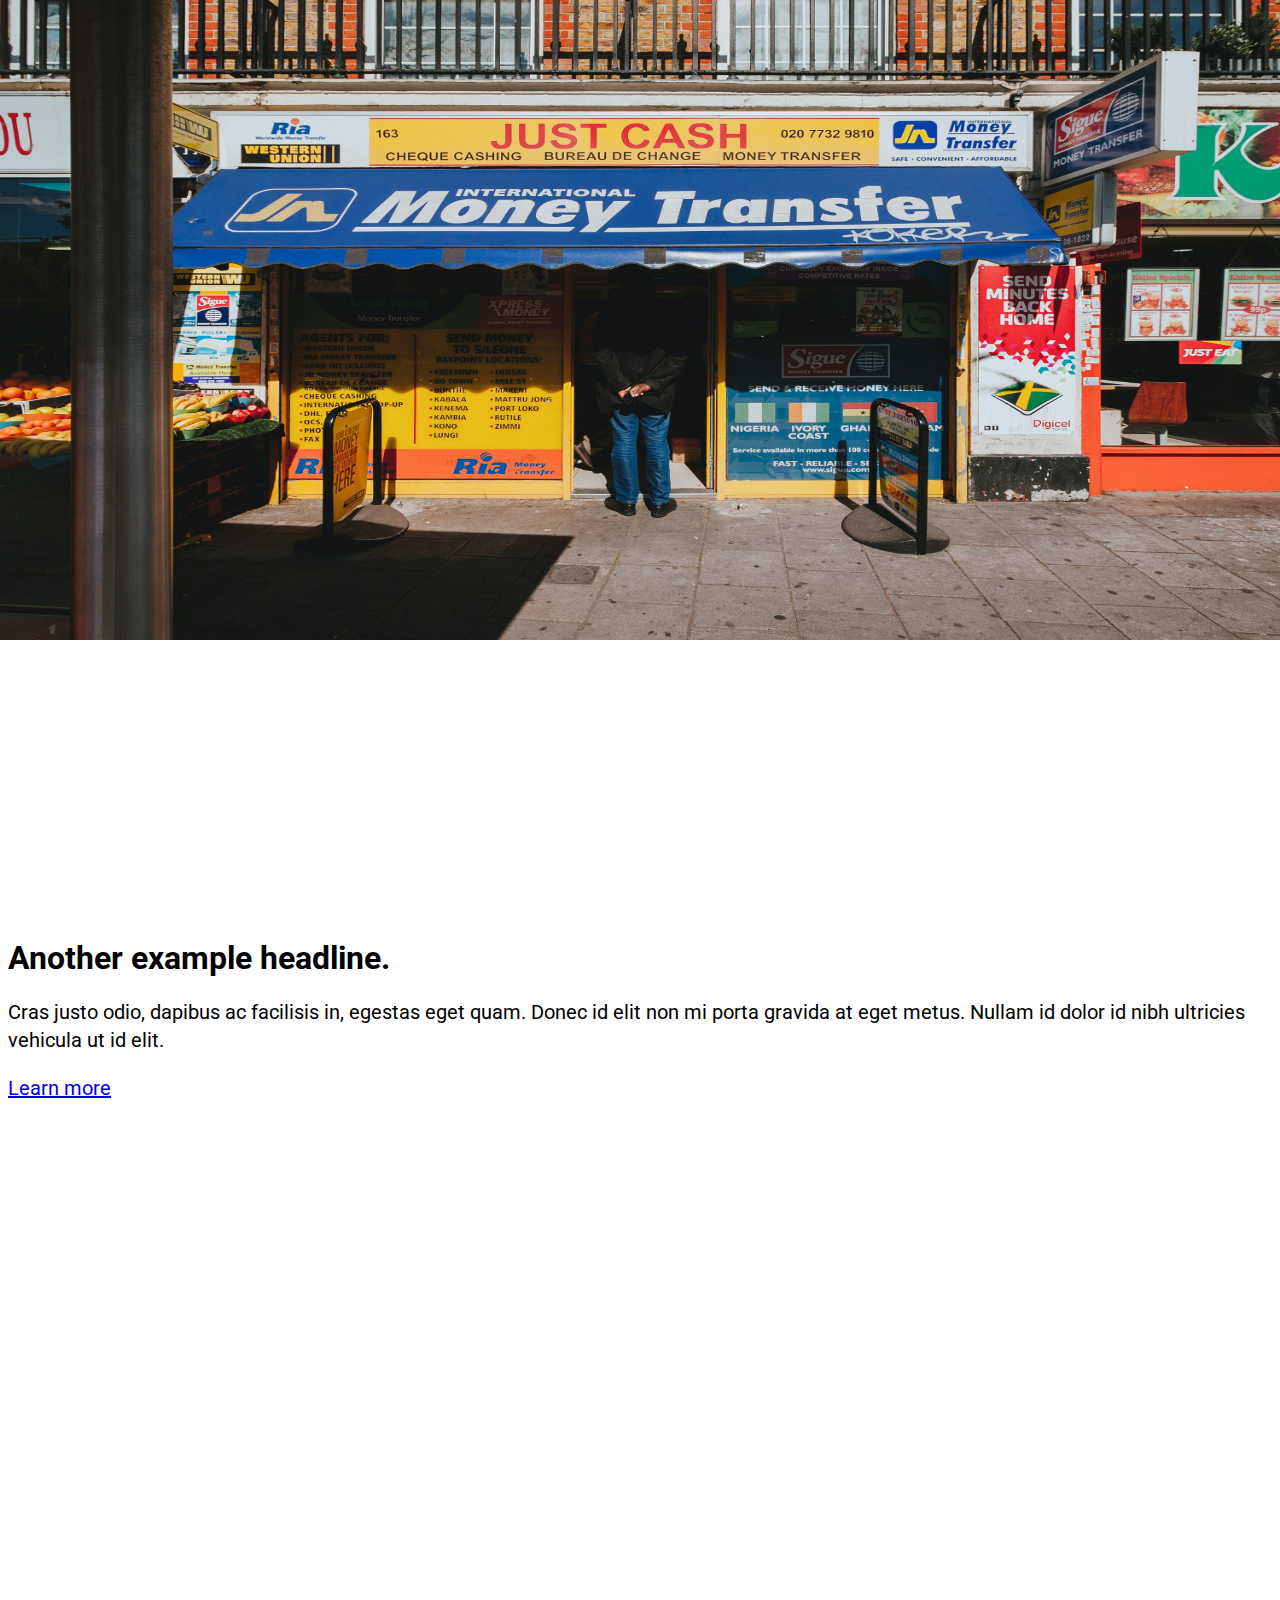
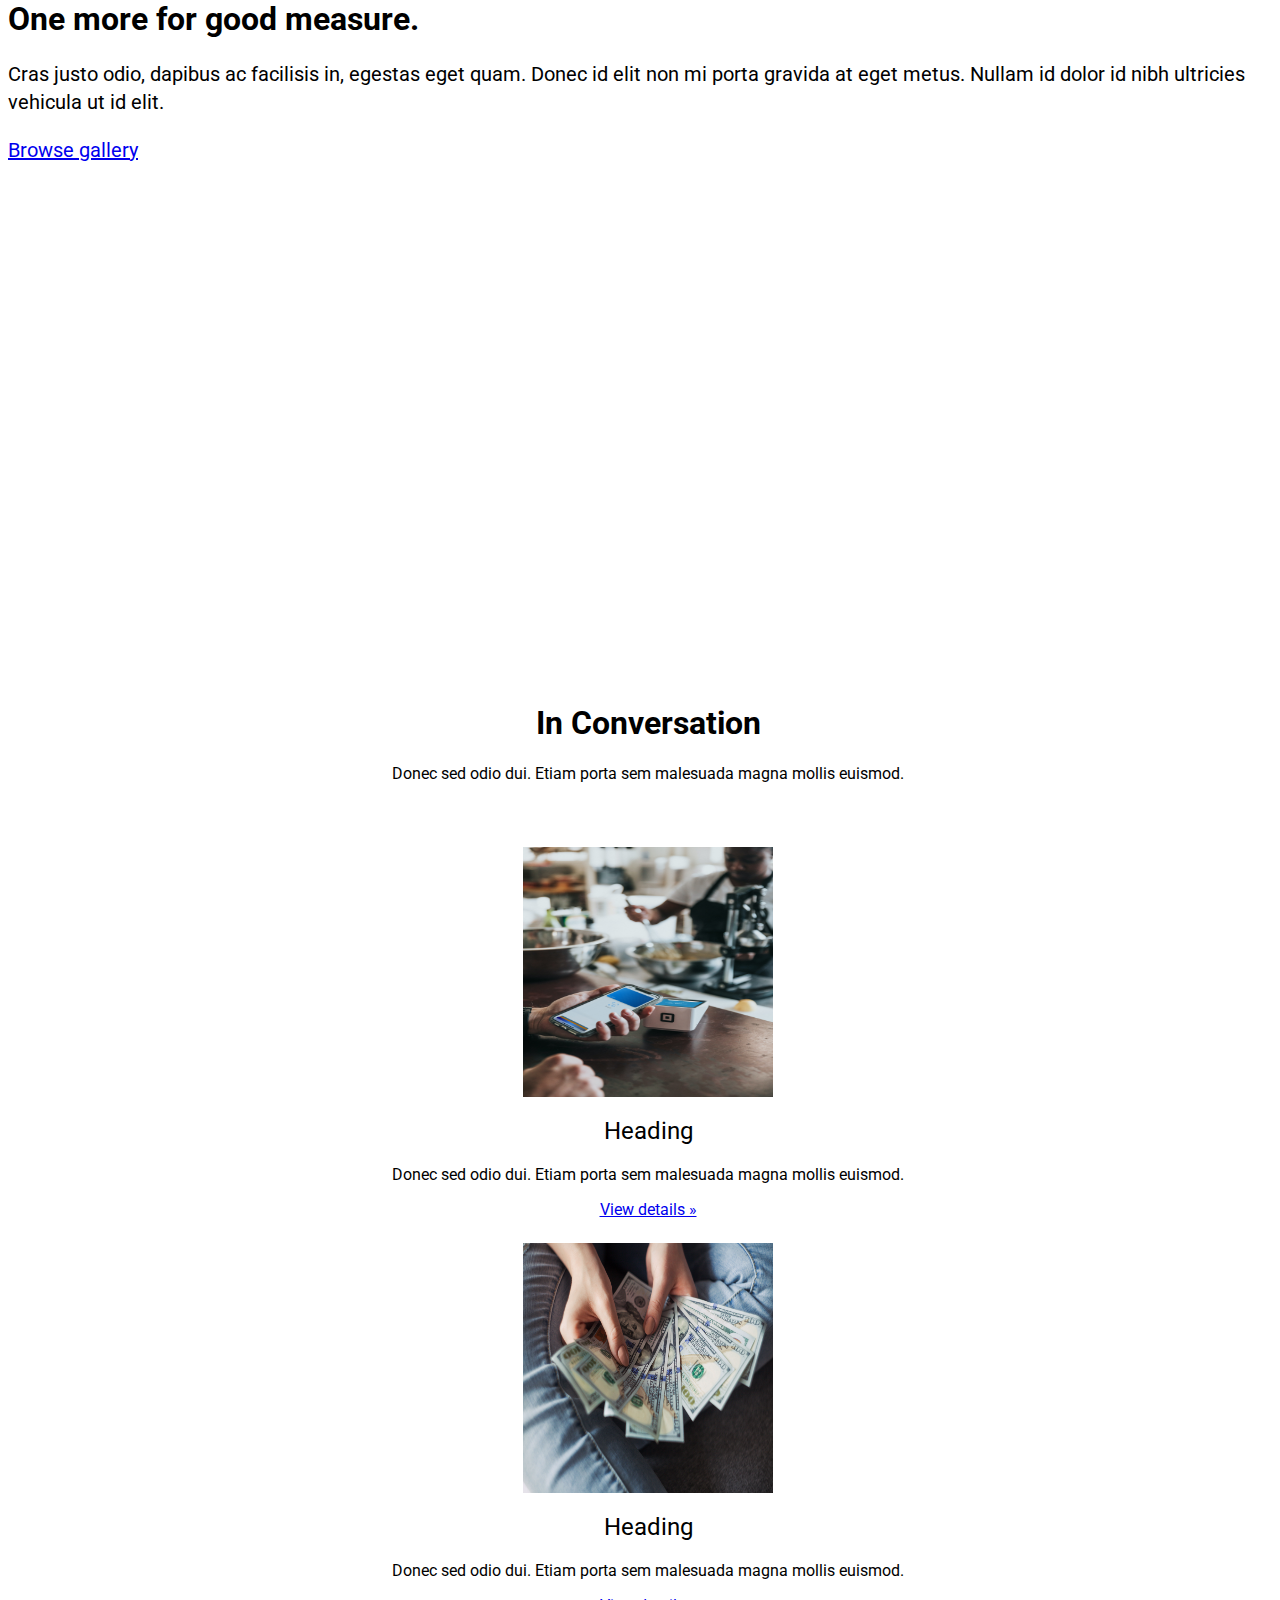
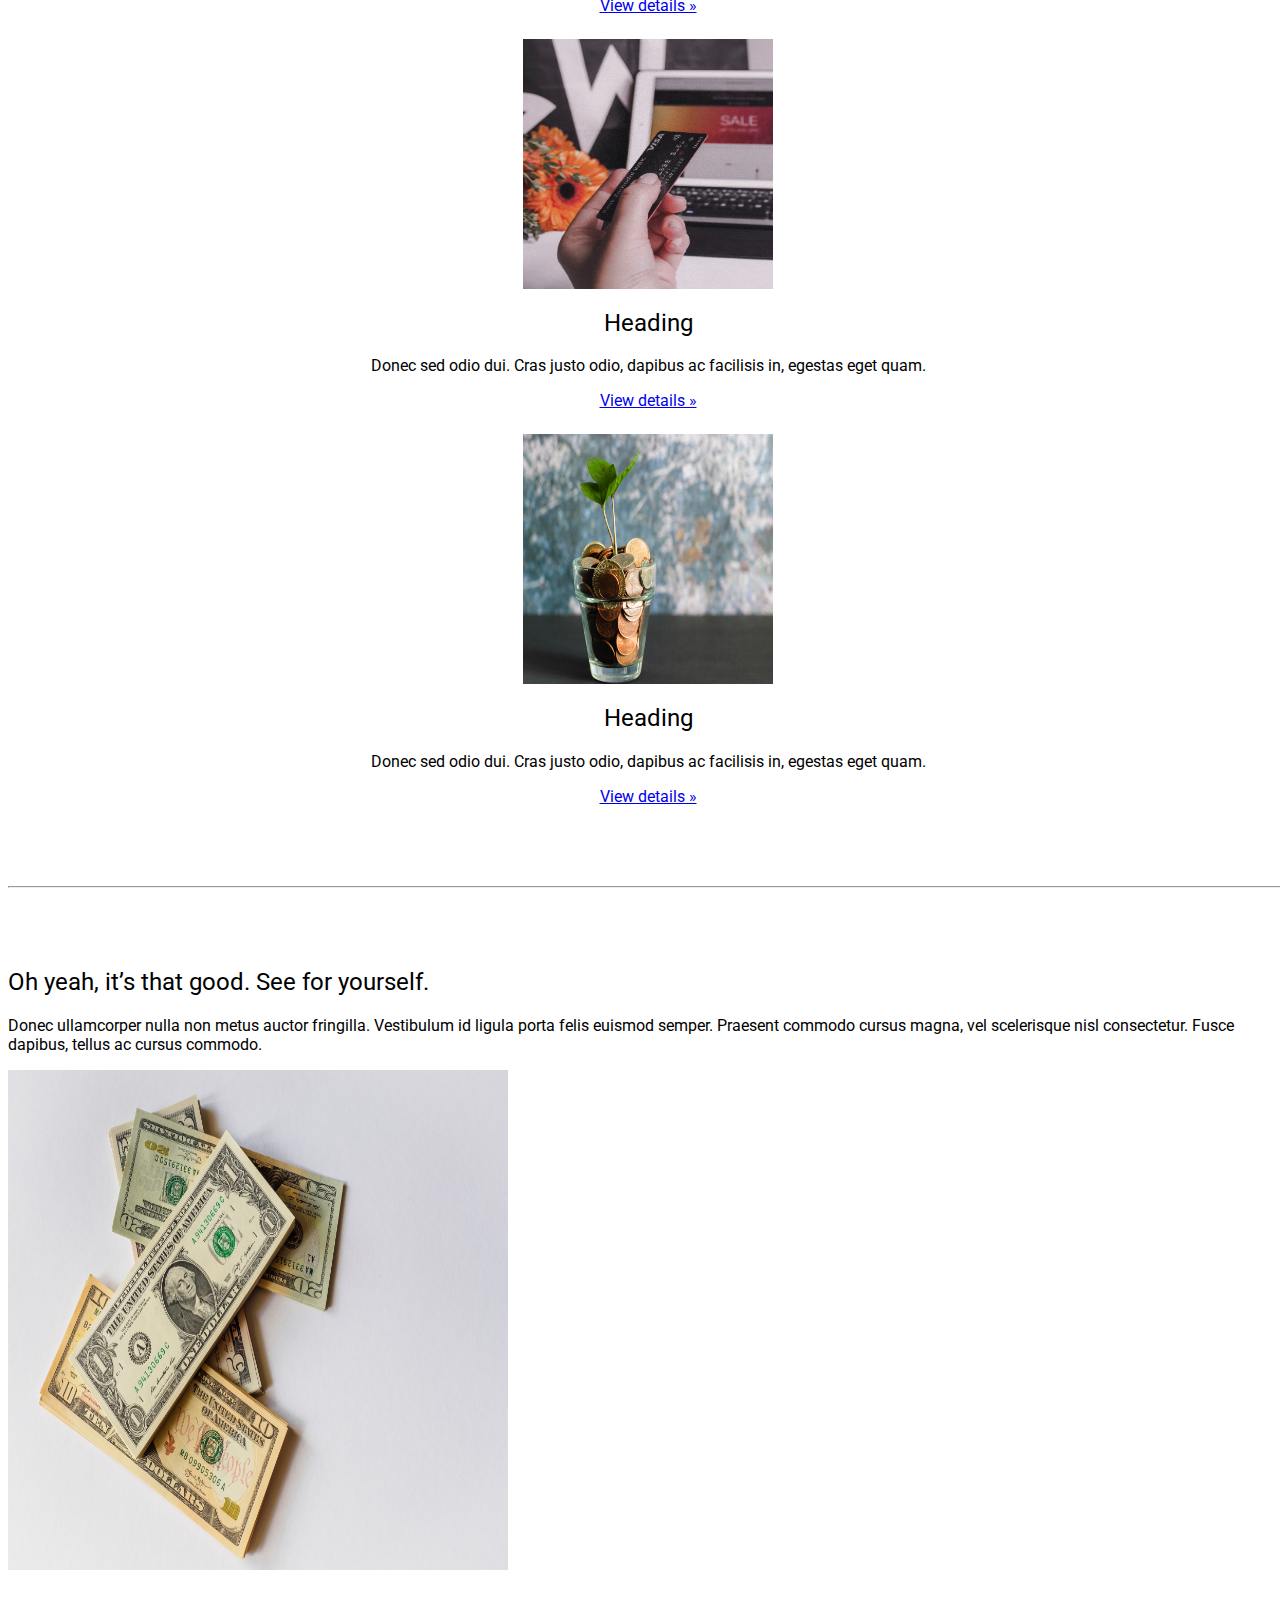
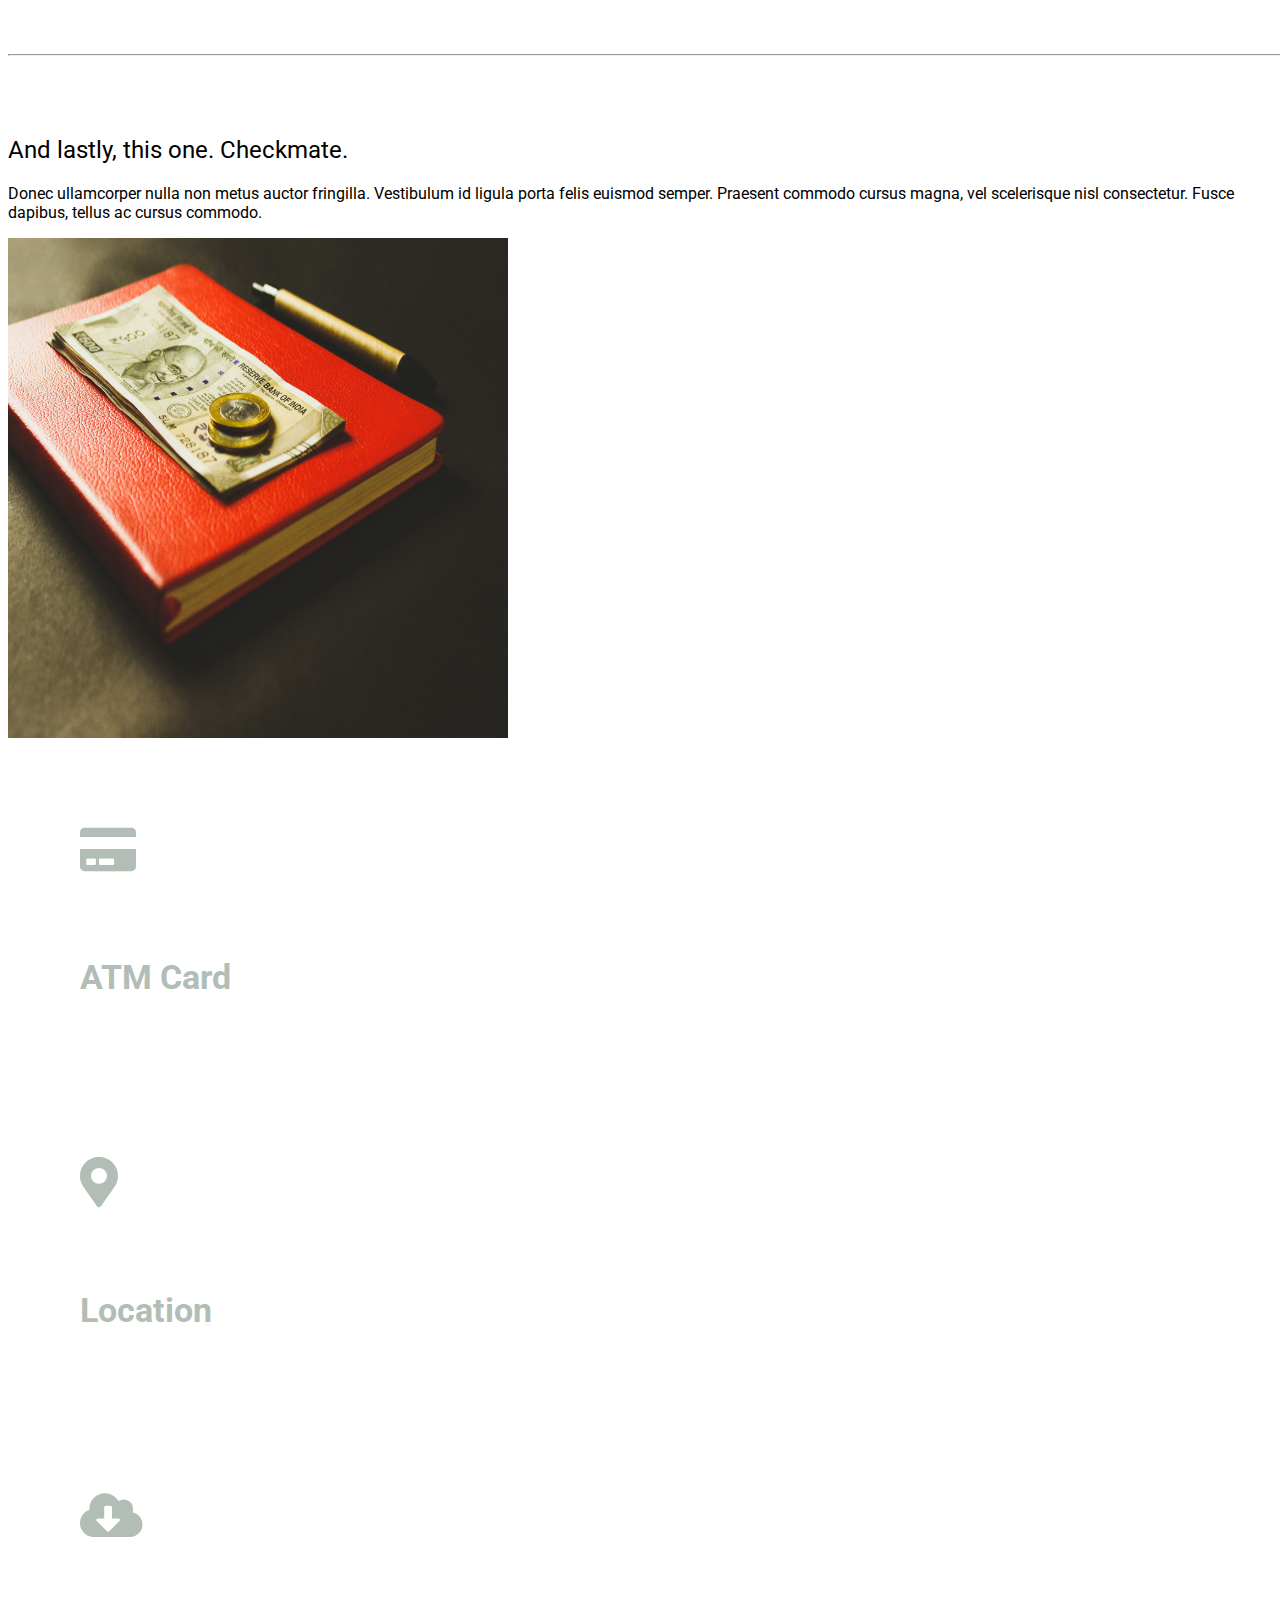
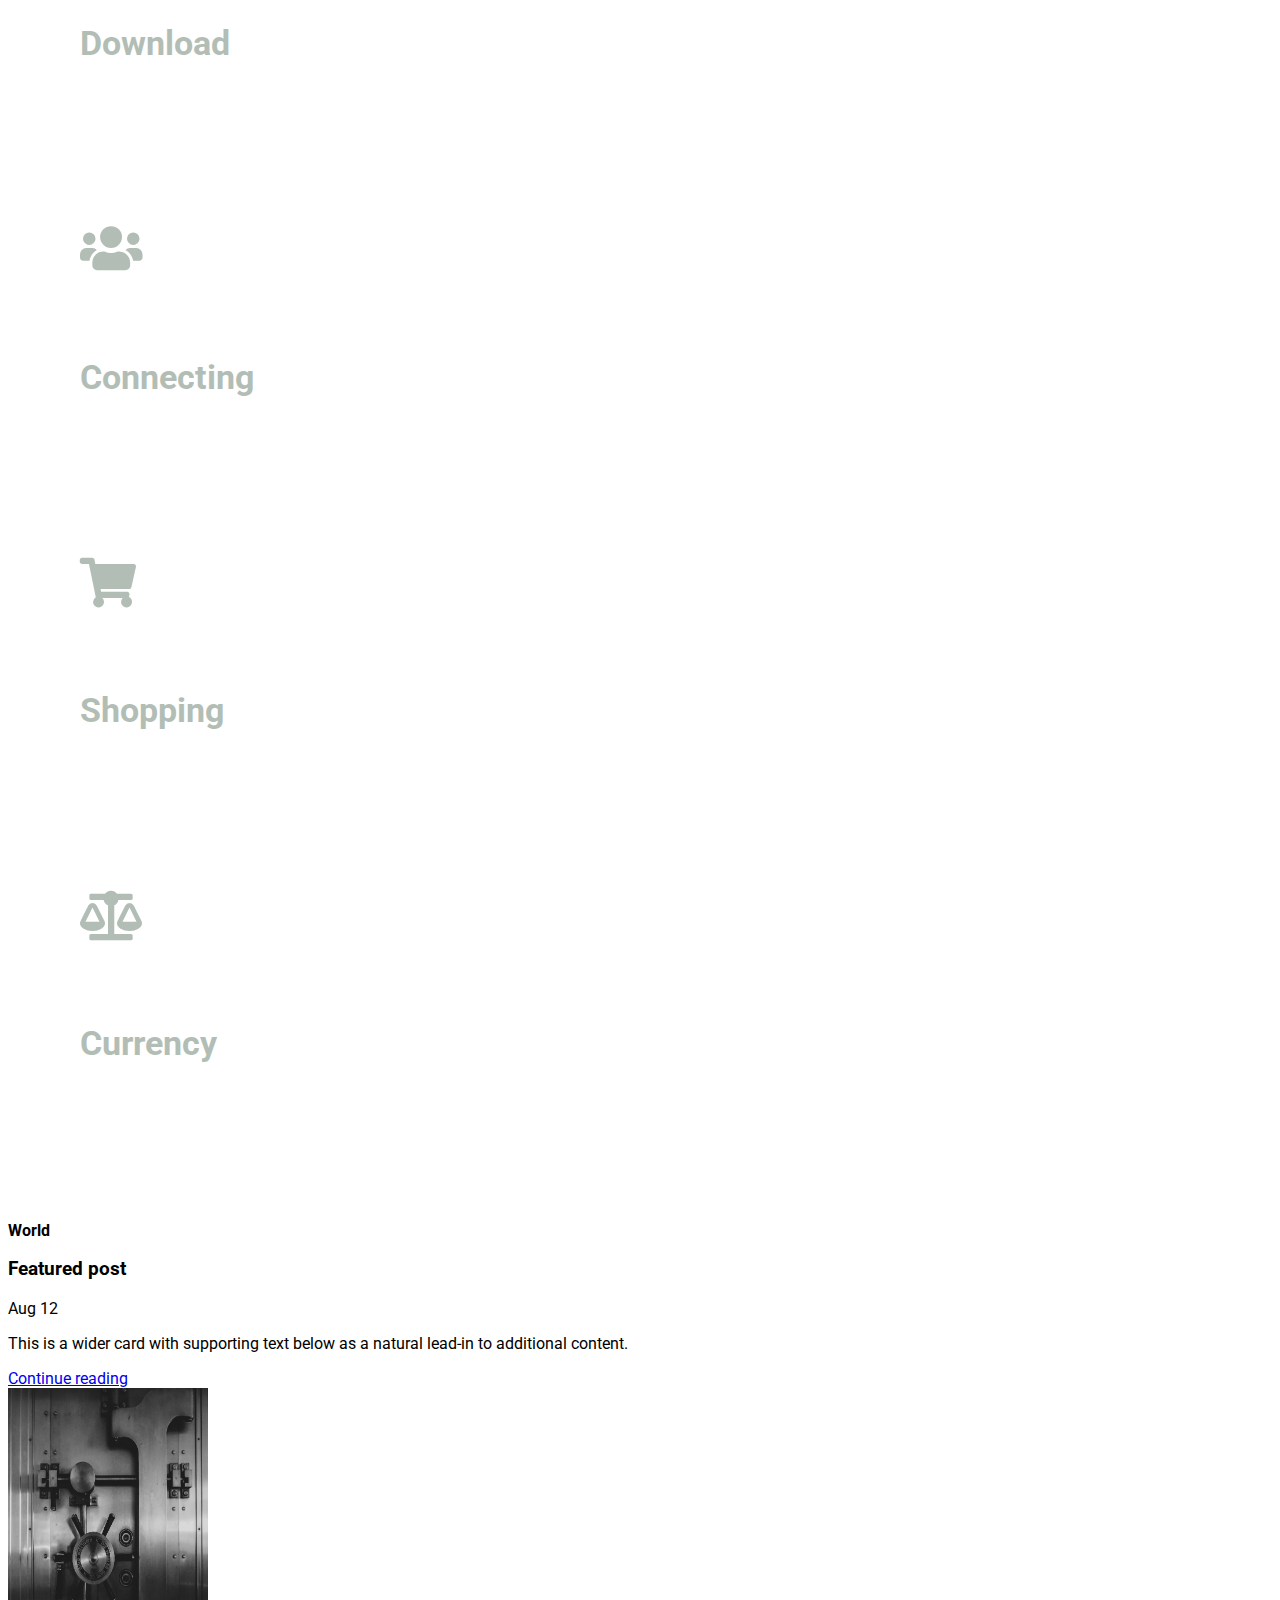
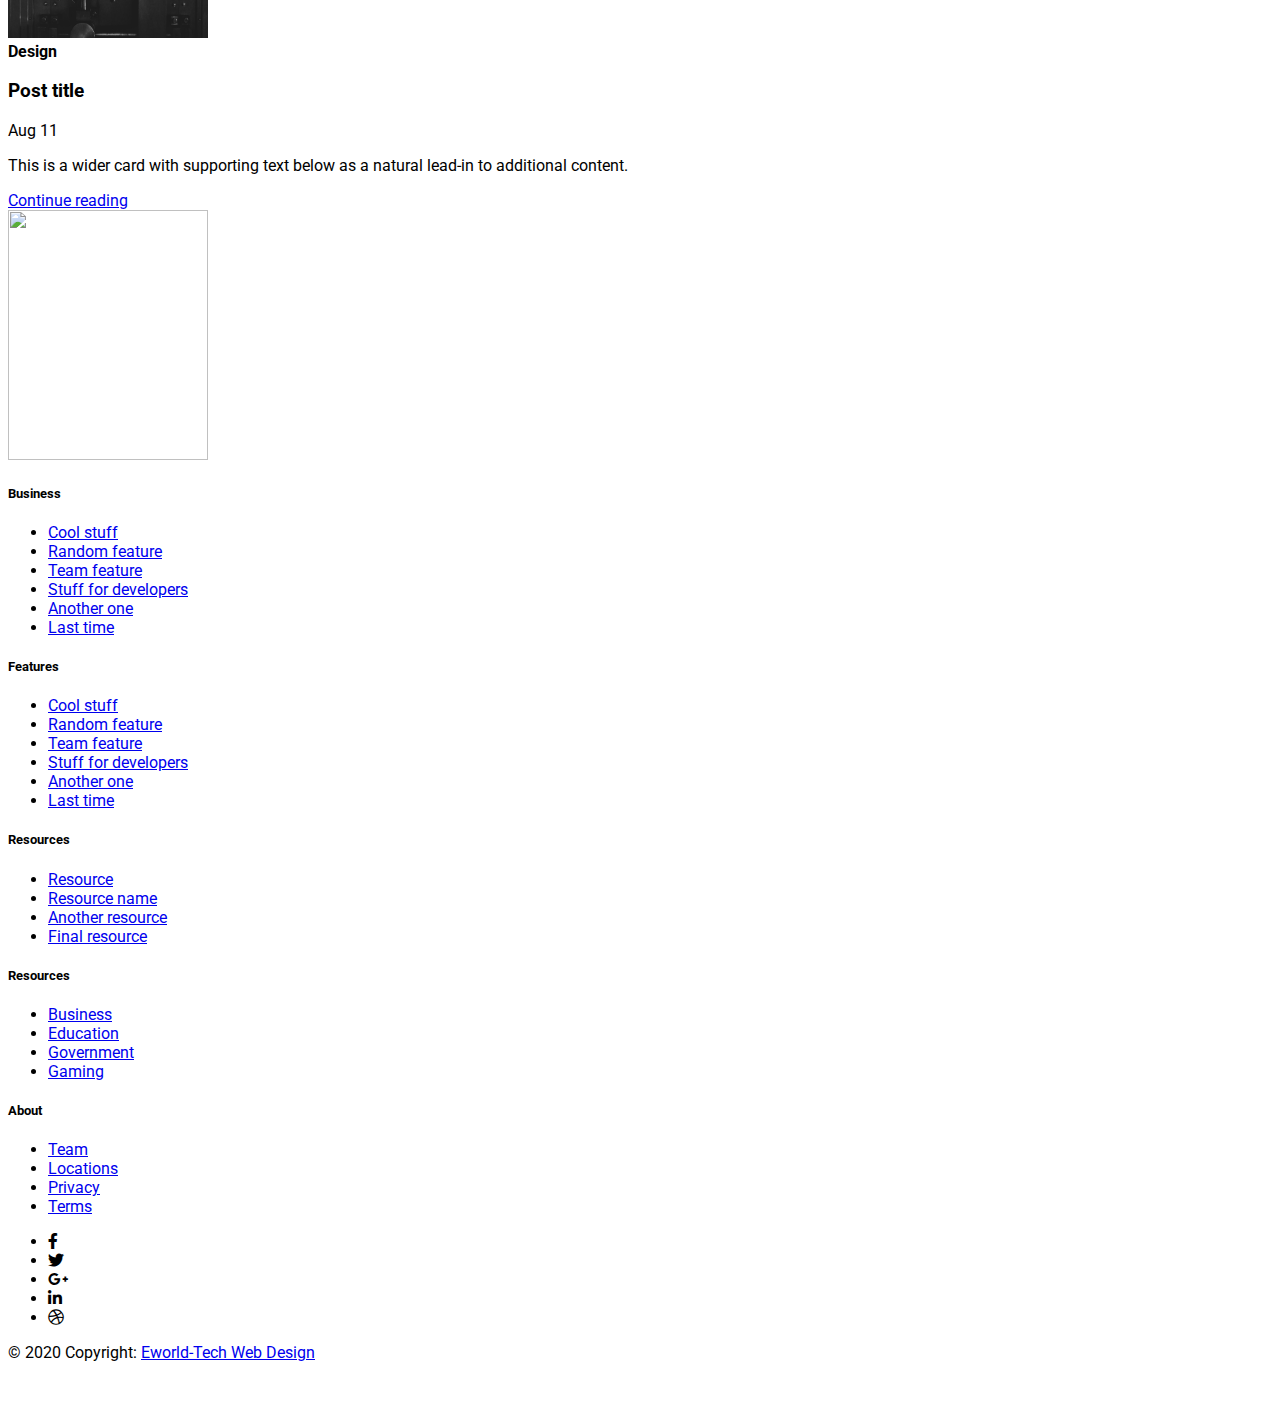
==== index.html @ b5c8f7e3 "Initial commit" ====
<!DOCTYPE html>
<html lang="en">
<head>
    <meta charset="UTF-8">
    <meta name="viewport" content="width=device-width, initial-scale=1.0">
    <title>Bank Webiste</title>
    <link rel="stylesheet" href="https://stackpath.bootstrapcdn.com/bootstrap/4.5.0/css/bootstrap.min.css" integrity="sha384-9aIt2nRpC12Uk9gS9baDl411NQApFmC26EwAOH8WgZl5MYYxFfc+NcPb1dKGj7Sk" crossorigin="anonymous">
    <link href="https://use.fontawesome.com/releases/v5.0.8/css/all.css" rel="stylesheet">
    <link rel="stylesheet" href="bankstyle.css">
</head>
<body class="home-body">
    <div class="container ew-nav">
        <header class="container-fluid p-0" id="outer">
            <nav class="navbar navbar-expand-sm navbar-dark bg-primary fixed-top bg-faded">
                <a class="navbar-brand" href="#">LOGO</a>
                <button class="navbar-toggler" type="button" data-toggle="collapse" data-target="#navbarsExample03" aria-controls="navbarsExample03" aria-expanded="false" aria-label="Toggle navigation">
                    <span class="navbar-toggler-icon"></span>
                </button>
        
                <div class="collapse navbar-collapse" id="navbarsExample03">
                    <ul class="navbar-nav mr-auto">
                        <li class="nav-item active">
                            <a class="nav-link" href="#">Home<span class="sr-only">(current)</span></a>
                        </li>
                        <li class="nav-item active">
                            <a class="nav-link" href="#">Media</a>
                        </li>
                        <li class="nav-item active">
                            <a class="nav-link" href="#">Help Center</a>
                        </li>
                        <li class="nav-item dropdown active">
                            <a class="nav-link dropdown-toggle" href="#" id="dropdown03" data-toggle="dropdown" aria-haspopup="true" aria-expanded="false">Locate Branch</a>
                            <div class="dropdown-menu" aria-labelledby="dropdown03">
                                <a class="dropdown-item" href="#"><i class="fas fa-university"></i>Locate a Branch</a>
                                <a class="dropdown-item" href="#"><i class="fas fa-credit-card"></i>Locate an ATM</a>
                            </div>
                        </li>
                    </ul>
                    <ul class="nav navbar-nav ml-auto">
                        <li class="nav-item active">
                            <a class="nav-link link-right" href="#">Security</a>
                        </li>
                        <li class="nav-item active">
                            <a class="nav-link" href="./login.html"><span><i class="fas fa-sign-in-alt"></i></span>Login</a>
                        </li>
                        <li class="nav-item active">
                            <a class="nav-link" href="#"><span><i class="fas fa-user"></span></i>Sign Up</a>
                        </li>
                    </ul>
    
                    <!--<form class="form-inline my-2 my-md-0">
                        <input class="form-control" type="text" placeholder="Search">
                    </form>-->
                </div>
            </nav>
        </header>
    </div>

    <div class="container">
        <div id="myCarousel" class="carousel slide" data-ride="carousel">
            <ol class="carousel-indicators">
                <li data-target="#myCarousel" data-slide-to="0" class="active"></li>
                <li data-target="#myCarousel" data-slide-to="1"></li>
                <li data-target="#myCarousel" data-slide-to="2"></li>
            </ol>
            <div class="carousel-inner">
                <div class="carousel-item active">
                    <img src="./images/11.jpg" alt="">
                    <div class="container">
                        <div class="carousel-caption">
                            <h1>Example headline.</h1>
                            <p>Cras justo odio, dapibus ac facilisis in, egestas eget quam. Donec id elit non mi porta gravida at eget metus. Nullam id dolor id nibh ultricies vehicula ut id elit.</p>
                            <p><a class="btn btn-lg btn-primary" href="#" role="button">Sign up today</a></p>
                        </div>
                    </div>
                </div>
                <div class="carousel-item">
                    <img src="./images/12.jpg" alt="">
                    <div class="container">
                        <div class="carousel-caption">
                            <h1>Another example headline.</h1>
                            <p>Cras justo odio, dapibus ac facilisis in, egestas eget quam. Donec id elit non mi porta gravida at eget metus. Nullam id dolor id nibh ultricies vehicula ut id elit.</p>
                            <p><a class="btn btn-lg btn-primary" href="#" role="button">Learn more</a></p>
                        </div>
                    </div>
                </div>
                <div class="carousel-item">
                    <img src="./images/15.jpg" alt="">
                    <div class="container">
                        <div class="carousel-caption">
                            <h1>One more for good measure.</h1>
                            <p>Cras justo odio, dapibus ac facilisis in, egestas eget quam. Donec id elit non mi porta gravida at eget metus. Nullam id dolor id nibh ultricies vehicula ut id elit.</p>
                            <p><a class="btn btn-lg btn-primary" href="#" role="button">Browse gallery</a></p>
                        </div>
                    </div>
                </div>
            </div>
            <a class="carousel-control-prev" href="#myCarousel" role="button" data-slide="prev">
                <span class="carousel-control-prev-icon" aria-hidden="true"></span>
                <span class="sr-only">Previous</span>
            </a>
            <a class="carousel-control-next" href="#myCarousel" role="button" data-slide="next">
                <span class="carousel-control-next-icon" aria-hidden="true"></span>
                <span class="sr-only">Next</span>
            </a>
        </div>
    </div>

    <section>
        <div class="container marketing">
            <div class="marketing-text">
                <h1>In Conversation</h1>
                <p>Donec sed odio dui. Etiam porta sem malesuada magna mollis euismod.</p>
            </div>

            <!-- Three columns of text below the carousel -->
            <div class="row">
                <div class="col-md-3">
                    <img src="./images/16.jpg" class="bd-placeholder-img" width="250" height="250"/>
                    <h2>Heading</h2>
                    <p>Donec sed odio dui. Etiam porta sem malesuada magna mollis euismod.</p>
                    <p><a class="btn btn-primary" href="#" role="button">View details &raquo;</a></p>
                </div><!-- /.col-lg-4 -->
                <div class="col-md-3">
                    <img src="./images/12.jpg" class="bd-placeholder-img" width="250" height="250"/>
                    <h2>Heading</h2>
                    <p>Donec sed odio dui. Etiam porta sem malesuada magna mollis euismod.</p>
                    <p><a class="btn btn-primary" href="#" role="button">View details &raquo;</a></p>
                </div><!-- /.col-lg-4 -->
                <div class="col-md-3">
                    <img src="./images/13.jpg" class="bd-placeholder-img" width="250" height="250"/>
                    <h2>Heading</h2>
                    <p>Donec sed odio dui. Cras justo odio, dapibus ac facilisis in, egestas eget quam.</p>
                    <p><a class="btn btn-primary" href="#" role="button">View details &raquo;</a></p>
                </div><!-- /.col-lg-4 -->
                <div class="col-md-3">
                    <img src="./images/14.jpg" class="bd-placeholder-img" width="250" height="250"/>
                    <h2>Heading</h2>
                    <p>Donec sed odio dui. Cras justo odio, dapibus ac facilisis in, egestas eget quam.</p>
                    <p><a class="btn btn-primary" href="#" role="button">View details &raquo;</a></p>
                </div>
            </div><!-- /.row -->
            <hr class="featurette-divider">

            <div class="row featurette">
                <div class="col-md-7 order-md-2">
                    <h2 class="fea-text">Oh yeah, it’s that good. <span class="text-primary">See for yourself.</span></h2>
                    <p>Donec ullamcorper nulla non metus auctor fringilla. Vestibulum id ligula porta felis euismod semper. Praesent commodo cursus magna, vel scelerisque nisl consectetur. Fusce dapibus, tellus ac cursus commodo.</p>
                </div>
                <div class="col-md-5 order-md-1">
                    <img class="bd-placeholder-img-lg featurette-image img-fluid" width="500" height="500" src="/images/17.jpg"/>
                </div>
            </div>
    
            <hr class="featurette-divider">
    
            <div class="row featurette">
                <div class="col-md-7">
                    <h2 class="fea-text">And lastly, this one. <span class="text-primary">Checkmate.</span></h2>
                    <p>Donec ullamcorper nulla non metus auctor fringilla. Vestibulum id ligula porta felis euismod semper. Praesent commodo cursus magna, vel scelerisque nisl consectetur. Fusce dapibus, tellus ac cursus commodo.</p>
                </div>
                <div class="col-md-5">
                    <img class="bd-placeholder-img-lg featurette-image img-fluid" width="500" height="500" src="/images/18.jpg"/>
                </div>
            </div>
        </div>
    </section>
    <section>
        <div class="container main-icon">
            <div class="row">
                 <div class="col-md-2 icon">
                     <span><i class="fas fa-credit-card"></i></span>
                     <h6>ATM Card</h6>               
                 </div>
                 <div class="col-md-2 icon">
                     <span><i class="fas fa-map-marker-alt"></i></span>
                     <h6>Location</h6>               
                 </div>
                 <div class="col-md-2 icon">
                     <span><i class="fas fa-cloud-download-alt"></i></span>
                     <h6>Download</h6>               
                 </div>
                 <div class="col-md-2 icon">
                     <span><i class="fas fa-users"></i></span>
                     <h6>Connecting</h6>               
                 </div>
                 <div class="col-md-2 icon">
                     <span><i class="fas fa-shopping-cart"></i></span>
                     <h6>Shopping</h6>               
                 </div>
                 <div class="col-md-2 icon">
                     <span><i class="fas fa-balance-scale"></i></span>
                     <h6>Currency</h6>               
                 </div>
            </div>
        </div>
        <div class="container">
            <div class="row mb-2 news-container">
                <div class="col-md-6">
                    <div class="row no-gutters border rounded overflow-hidden flex-md-row mb-4 shadow-sm h-md-250 position-relative">
                        <div class="col p-4 d-flex flex-column position-static">
                            <strong class="d-inline-block mb-2 text-primary">World</strong>
                            <h3 class="mb-0">Featured post</h3>
                            <div class="mb-1 text-muted">Aug 12</div>
                            <p class="card-text mb-auto">This is a wider card with supporting text below as a natural lead-in to additional content.</p>
                            <a href="#" class="stretched-link">Continue reading</a>
                        </div>
                        <div class="col-auto d-none d-lg-block">
                            <img class="bd-placeholder-img" width="200" height="250" src="/images/19.jpg"/>
                        </div>
                    </div>
                </div>
                <div class="col-md-6">
                    <div class="row no-gutters border rounded overflow-hidden flex-md-row mb-4 shadow-sm h-md-250 position-relative">
                        <div class="col p-4 d-flex flex-column position-static">
                            <strong class="d-inline-block mb-2 text-primary">Design</strong>
                            <h3 class="mb-0">Post title</h3>
                            <div class="mb-1 text-muted">Aug 11</div>
                            <p class="mb-auto">This is a wider card with supporting text below as a natural lead-in to additional content.</p>
                            <a href="#" class="stretched-link">Continue reading</a>
                        </div>
                        <div class="col-auto d-none d-lg-block">
                            <img class="bd-placeholder-img" width="200" height="250" src="/images/20.jpg"/>
                        </div>
                    </div>
                </div>
            </div>
        </div> 
    </section>
    <div class="container py-5">
        <div class="row">
            <div class="col-12 col-md">
                <h5>Business</h5>
                <ul class="list-unstyled text-small">
                    <li><a class="text-muted" href="#">Cool stuff</a></li>
                    <li><a class="text-muted" href="#">Random feature</a></li>
                    <li><a class="text-muted" href="#">Team feature</a></li>
                    <li><a class="text-muted" href="#">Stuff for developers</a></li>
                    <li><a class="text-muted" href="#">Another one</a></li>
                    <li><a class="text-muted" href="#">Last time</a></li>
                </ul>
            </div>
            <div class="col-6 col-md">
                <h5>Features</h5>
                <ul class="list-unstyled text-small">
                    <li><a class="text-muted" href="#">Cool stuff</a></li>
                    <li><a class="text-muted" href="#">Random feature</a></li>
                    <li><a class="text-muted" href="#">Team feature</a></li>
                    <li><a class="text-muted" href="#">Stuff for developers</a></li>
                    <li><a class="text-muted" href="#">Another one</a></li>
                    <li><a class="text-muted" href="#">Last time</a></li>
                </ul>
            </div>
            <div class="col-6 col-md">
                <h5>Resources</h5>
                <ul class="list-unstyled text-small">
                    <li><a class="text-muted" href="#">Resource</a></li>
                    <li><a class="text-muted" href="#">Resource name</a></li>
                    <li><a class="text-muted" href="#">Another resource</a></li>
                    <li><a class="text-muted" href="#">Final resource</a></li>
                </ul>
            </div>
            <div class="col-6 col-md">
                <h5>Resources</h5>
                <ul class="list-unstyled text-small">
                    <li><a class="text-muted" href="#">Business</a></li>
                    <li><a class="text-muted" href="#">Education</a></li>
                    <li><a class="text-muted" href="#">Government</a></li>
                    <li><a class="text-muted" href="#">Gaming</a></li>
                </ul>
            </div>
            <div class="col-6 col-md">
                <h5>About</h5>
                <ul class="list-unstyled text-small">
                    <li><a class="text-muted" href="#">Team</a></li>
                    <li><a class="text-muted" href="#">Locations</a></li>
                    <li><a class="text-muted" href="#">Privacy</a></li>
                    <li><a class="text-muted" href="#">Terms</a></li>
                </ul>
            </div>
        </div>
    </div>

    <!-- Footer -->
    <footer class="page-footer font-small special-color-dark pt-4">
        <div class="container">
            <ul class="list-unstyled list-inline text-center">
                <li class="list-inline-item">
                    <a class="btn-floating btn-fb mx-1">
                        <i class="fab fa-facebook-f"> </i>
                    </a>
                </li>
                <li class="list-inline-item">
                    <a class="btn-floating btn-tw mx-1">
                        <i class="fab fa-twitter"> </i>
                    </a>
                </li>
                <li class="list-inline-item">
                    <a class="btn-floating btn-gplus mx-1">
                        <i class="fab fa-google-plus-g"> </i>
                    </a>
                </li>
                <li class="list-inline-item">
                    <a class="btn-floating btn-li mx-1">
                        <i class="fab fa-linkedin-in"> </i>
                    </a>
                </li>
                <li class="list-inline-item">
                    <a class="btn-floating btn-dribbble mx-1">
                        <i class="fab fa-dribbble"> </i>
                    </a>
                </li>
            </ul>
        </div>
  
    
        <div class="footer-copyright text-center py-3">© 2020 Copyright:
            <a href="#"> Eworld-Tech Web Design</a>
        </div>
    </footer>
    
    
    <script src="https://code.jquery.com/jquery-3.5.1.slim.min.js" integrity="sha384-DfXdz2htPH0lsSSs5nCTpuj/zy4C+OGpamoFVy38MVBnE+IbbVYUew+OrCXaRkfj" crossorigin="anonymous"></script>
    <script src="https://cdn.jsdelivr.net/npm/popper.js@1.16.0/dist/umd/popper.min.js" integrity="sha384-Q6E9RHvbIyZFJoft+2mJbHaEWldlvI9IOYy5n3zV9zzTtmI3UksdQRVvoxMfooAo" crossorigin="anonymous"></script>
    <script src="https://stackpath.bootstrapcdn.com/bootstrap/4.5.0/js/bootstrap.min.js" integrity="sha384-OgVRvuATP1z7JjHLkuOU7Xw704+h835Lr+6QL9UvYjZE3Ipu6Tp75j7Bh/kR0JKI" crossorigin="anonymous"></script>
</body>
</html>
---- bankstyle.css ----
@import url('https://fonts.googleapis.com/css2?family=Roboto&display=swap');
.home-body {
    width: 100%;
    height: auto;
    padding-bottom: 3rem;
    font-family: 'Roboto', sans-serif;
}
.navbar-nav {
    font-size: 14px;
}
.fas {
    margin-right: 10px;
}
.navbar-toggler {
    background: ;
}
.marketing-text {
    text-align: center;
    justify-content: center;
    margin-bottom: 4rem;
}
.col-md-3 > h2 {
    margin-top: 1rem;
}
.carousel {
    margin-bottom: 4rem;
}
  /* Since positioning the image, we need to help out the caption */
.carousel-caption {
    bottom: 1rem;
    z-index: 10;
}

  /* Declare heights because of positioning of img element */
.carousel-item {
    height: 40rem;
}
.carousel-item > img {
    position: absolute;
    top: 0;
    left: 0;
    min-width: 100%;
    height: 40rem;
}

/* login css */
.form-body {
    padding-top: 40px;
    padding-bottom: 40px;
    background-image: url('./images/4.jpg');
}
  
.form-signin {
    width: 100%;
    max-width: 420px;
    padding: 10px;
    margin: auto;
}
  
.form-label-group {
    position: relative;
    margin-bottom: 1rem;
}
  
.form-label-group > input,
.form-label-group > label {
    height: 3.125rem;
    padding: .75rem;
}
  
.form-label-group > label {
    position: absolute;
    top: 0;
    left: 0;
    display: block;
    width: 100%;
    margin-bottom: 0; /* Override default `<label>` margin */
    line-height: 1.5;
    color: #495057;
    pointer-events: none;
    cursor: text; /* Match the input under the label */
    border: 1px solid transparent;
    border-radius: .25rem;
    transition: all .1s ease-in-out;
}
  
.form-label-group input::-webkit-input-placeholder {
    color: transparent;
}
  
.form-label-group input:-ms-input-placeholder {
    color: transparent;
}
  
.form-label-group input::-ms-input-placeholder {
    color: transparent;
}
  
.form-label-group input::-moz-placeholder {
    color: transparent;
}
  
.form-label-group input::placeholder {
    color: transparent;
}
  
.form-label-group input:not(:placeholder-shown) {
    padding-top: 1.25rem;
    padding-bottom: .25rem;
}
  
.form-label-group input:not(:placeholder-shown) ~ label {
    padding-top: .25rem;
    padding-bottom: .25rem;
    font-size: 12px;
    color: #777;
}
.text-center > h1 {
    margin-top: 2em;
    color: #fff;
}
.checkbox > label {
    color: #fff;
}

/* MARKETING CONTENT
-------------------------------------------------- */

/* Center align the text within the three columns below the carousel */
.marketing .col-md-3 {
    margin-bottom: 1.5rem;
    text-align: center;
}
.marketing h2 {
    font-weight: 400;
}
.marketing .col-md-3 p {
    margin-right: .75rem;
    margin-left: .75rem;
}

/* Featurettes
------------------------- */

.featurette-divider {
    margin: 5rem 0; /* Space out the Bootstrap <hr> more */
}
  
  /* Thin out the marketing headings */
.featurette-heading {
    font-weight: 300;
    line-height: 1;
    letter-spacing: -.05rem;
}
.fea-text {
    margin-top: 5rem;
}
.icon {
    margin-top: 5rem;
    font-size: 50px;
    color: #b2beb5;
    align-content: center !important;
    padding-left: 4.5rem;

}
.icon:hover {
    color: #007bff;
}
.news-container {
    margin-top: 5rem;
}




@media (min-width: 40em) {
    /* Bump up size of carousel content */
    .carousel-caption p {
      margin-bottom: 1.25rem;
      font-size: 1.25rem;
      line-height: 1.4;
    }
    .featurette-heading {
        font-size: 50px;
    }
    
}
@media (min-width: 62em) {
    .featurette-heading {
      margin-top: 7rem;
    }
}
@media only screen and (max-width: 600px) {
    .main-icon{
        display: none;
    }
    .featurette-divider {
        margin: 2rem 0

    }
    .fea-text {
        margin-top: 1rem
    }
    .marketing .col-md-3 {
        text-align: center!important;
        margin-right: 1rem;
        align-content: center;
        
    }
    .news-container {
        margin-top: 1rem;
    }
}
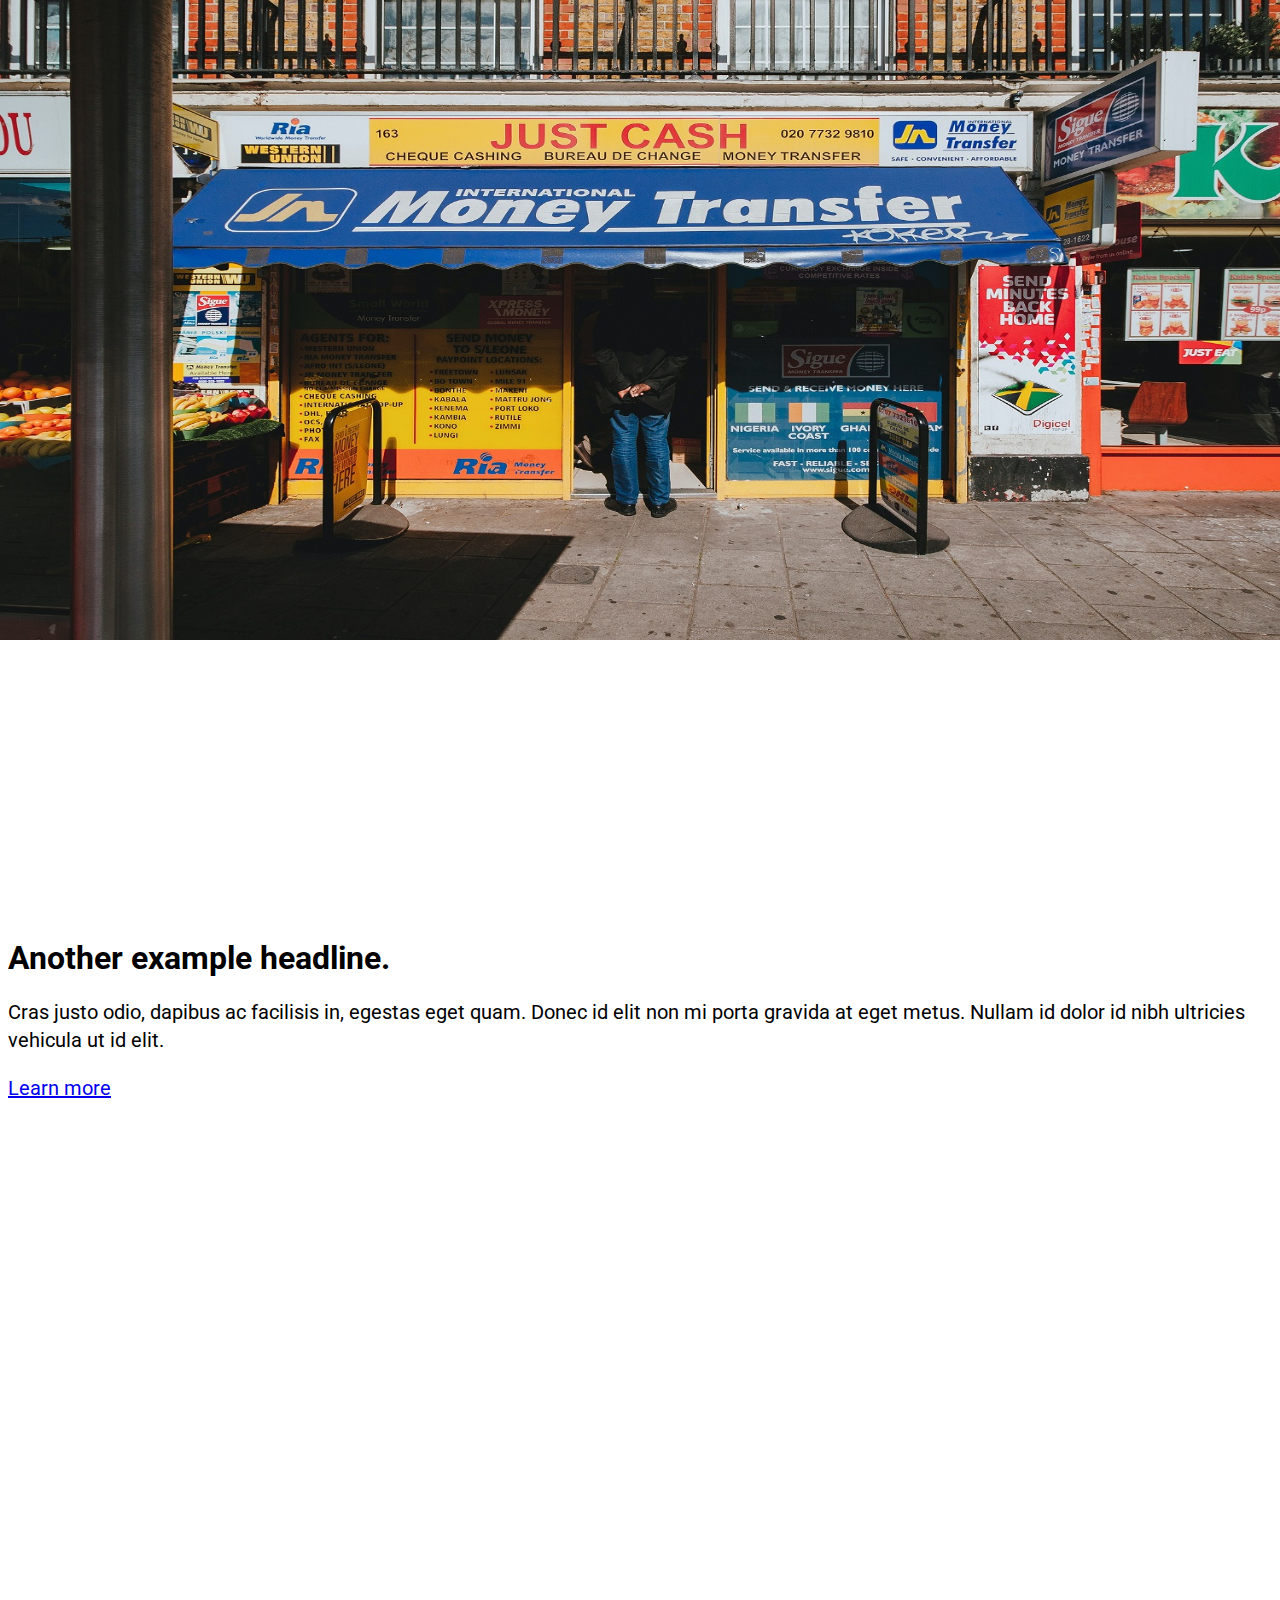
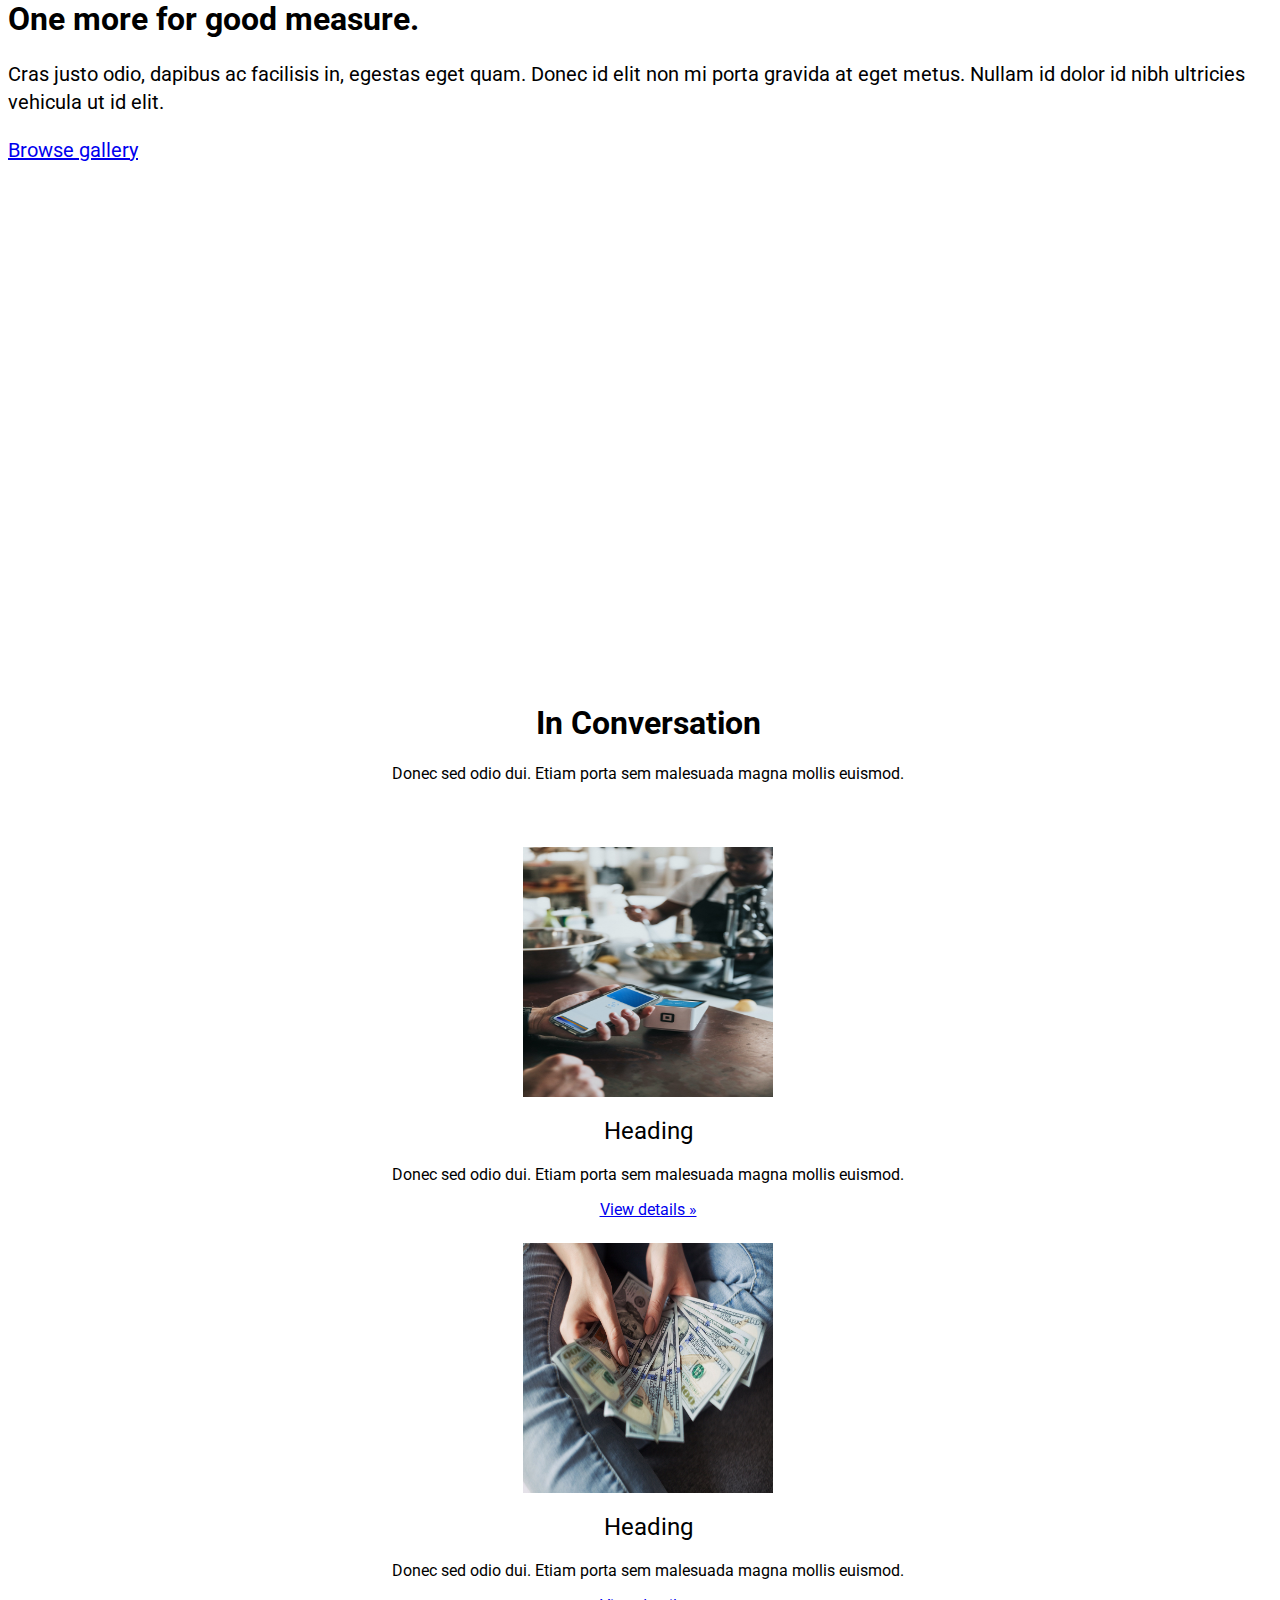
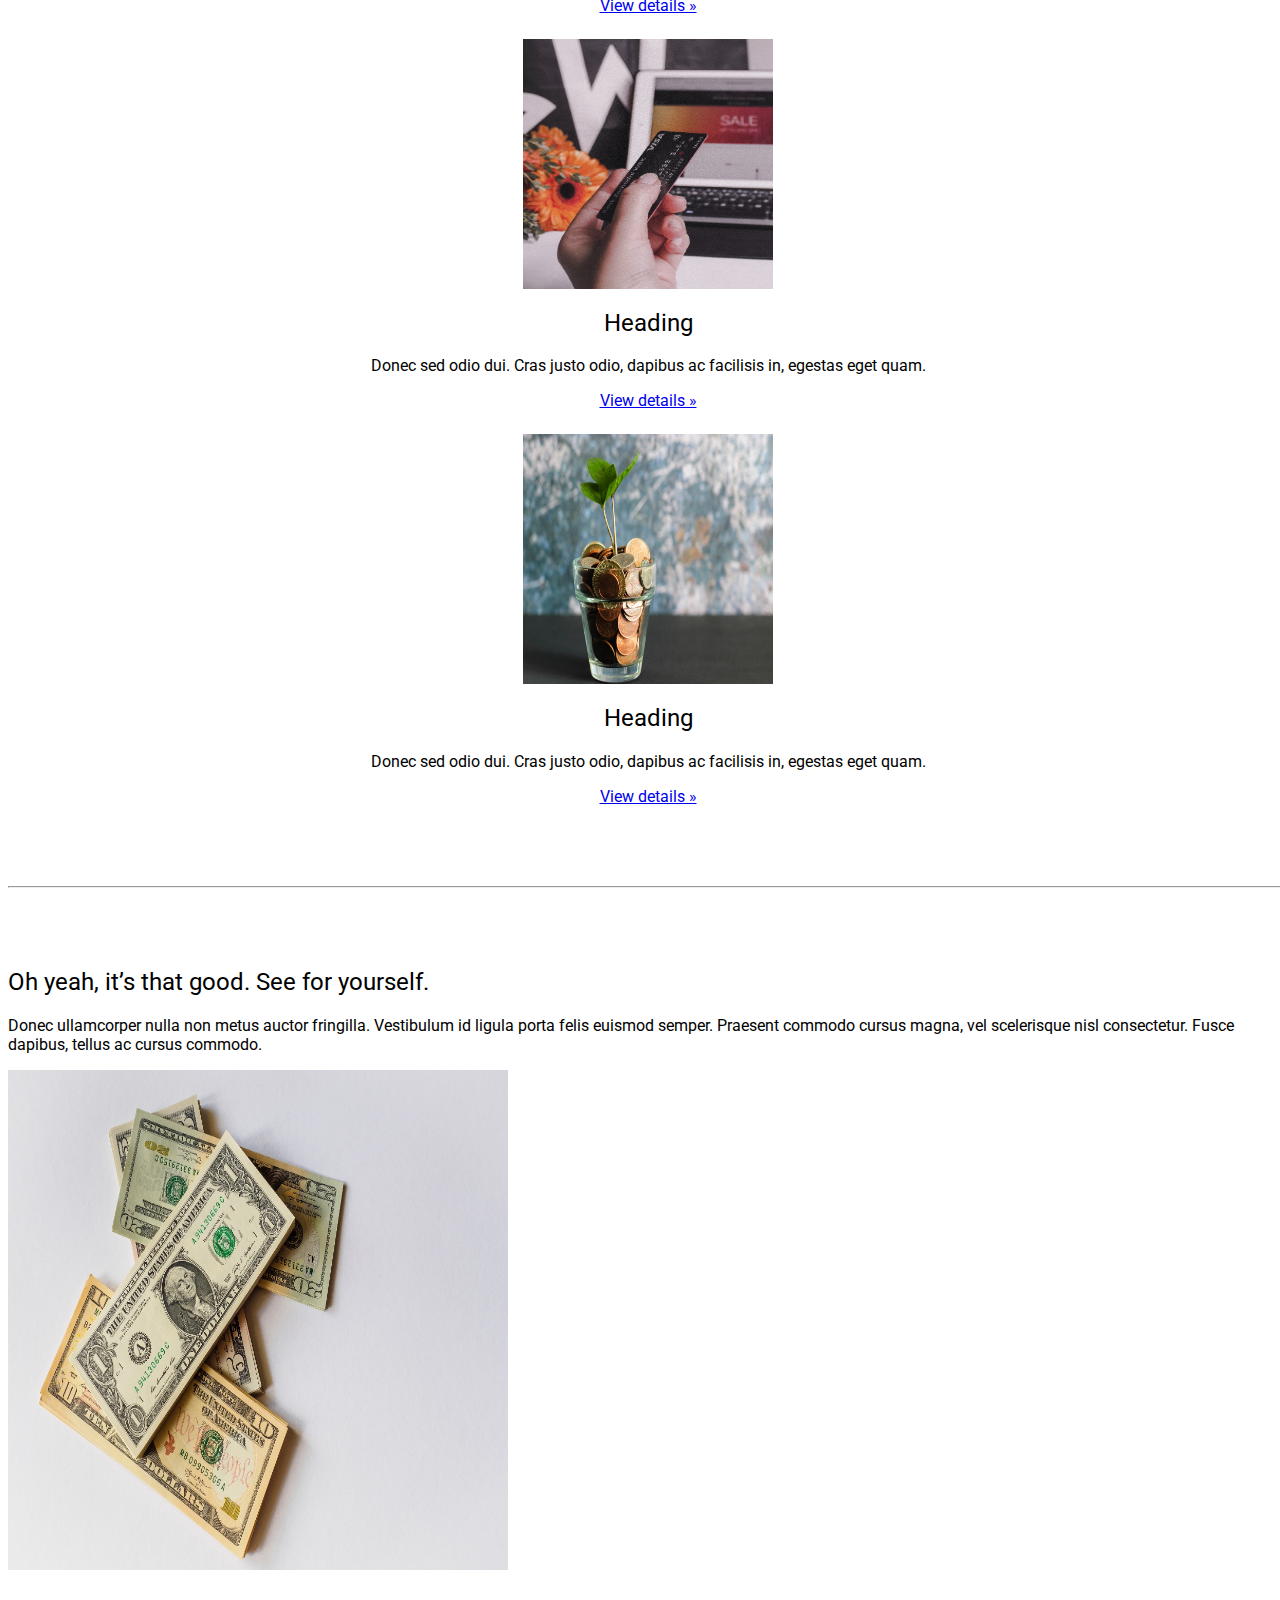
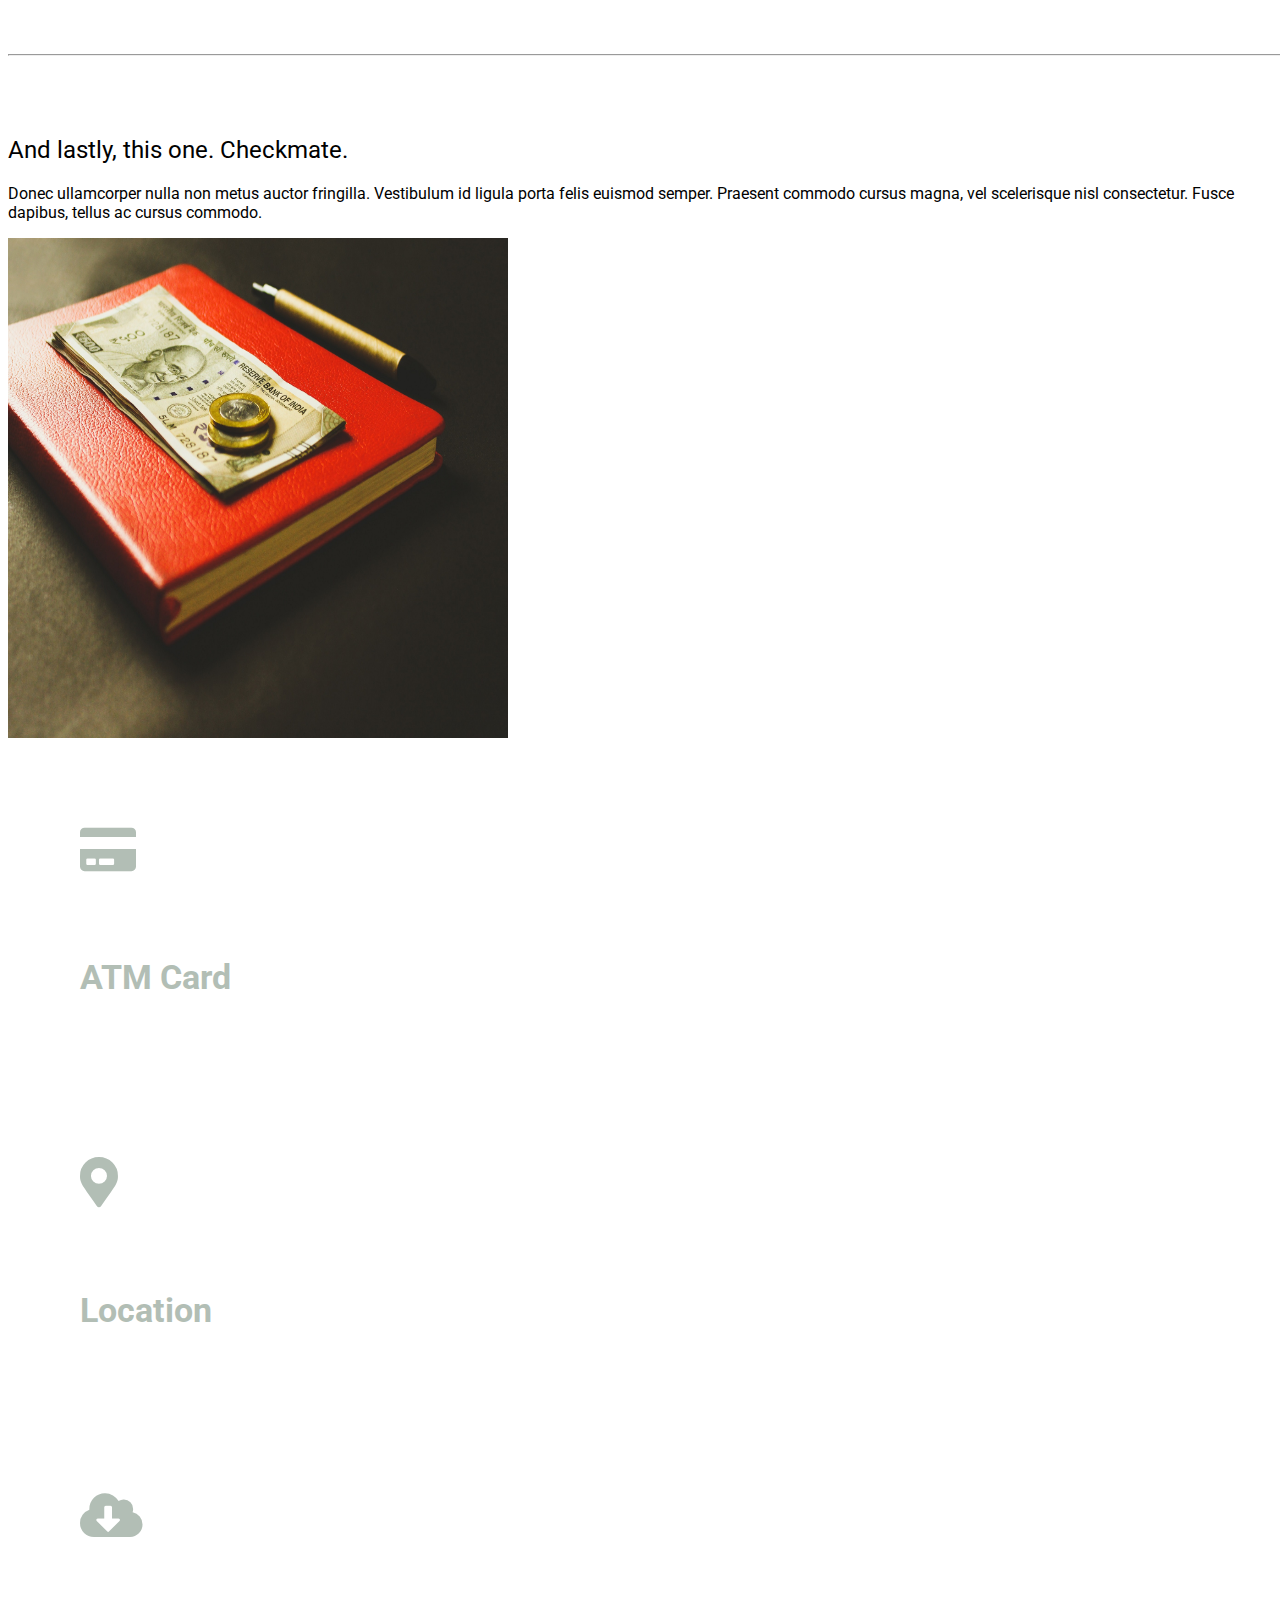
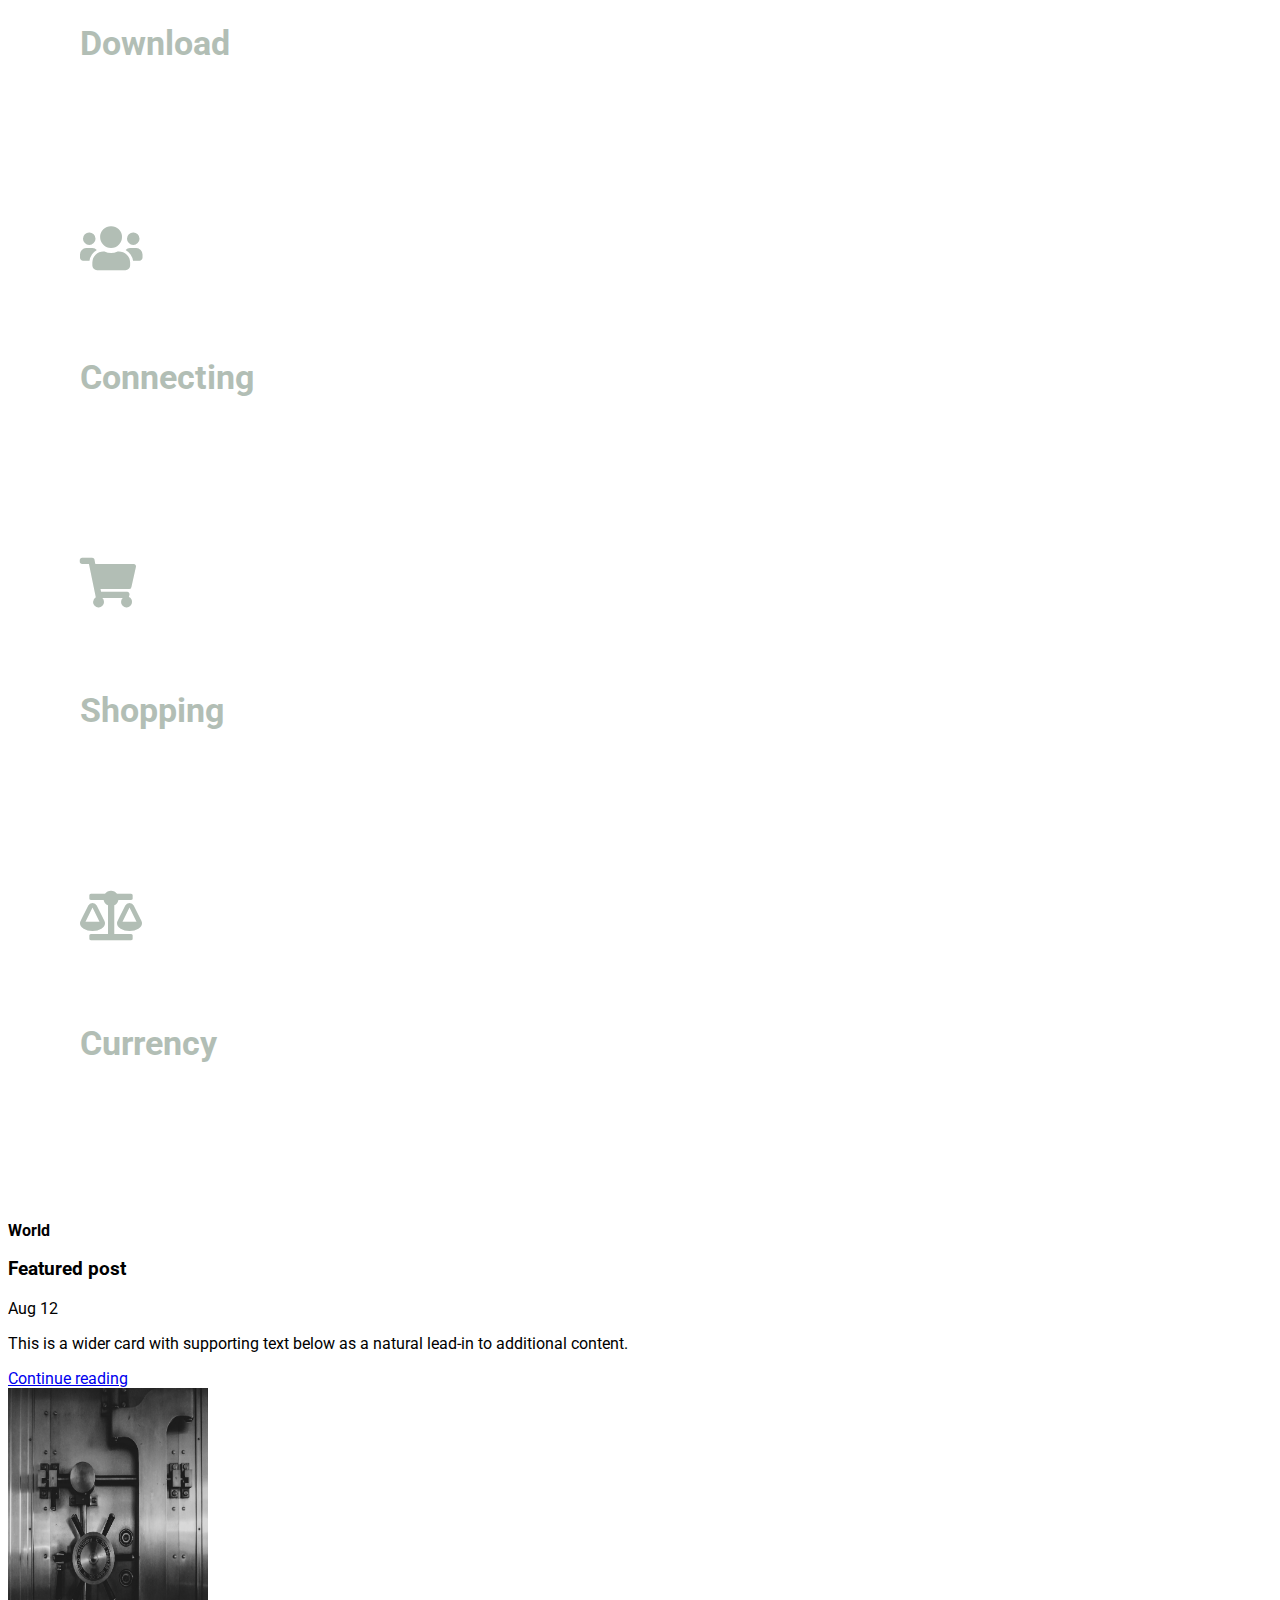
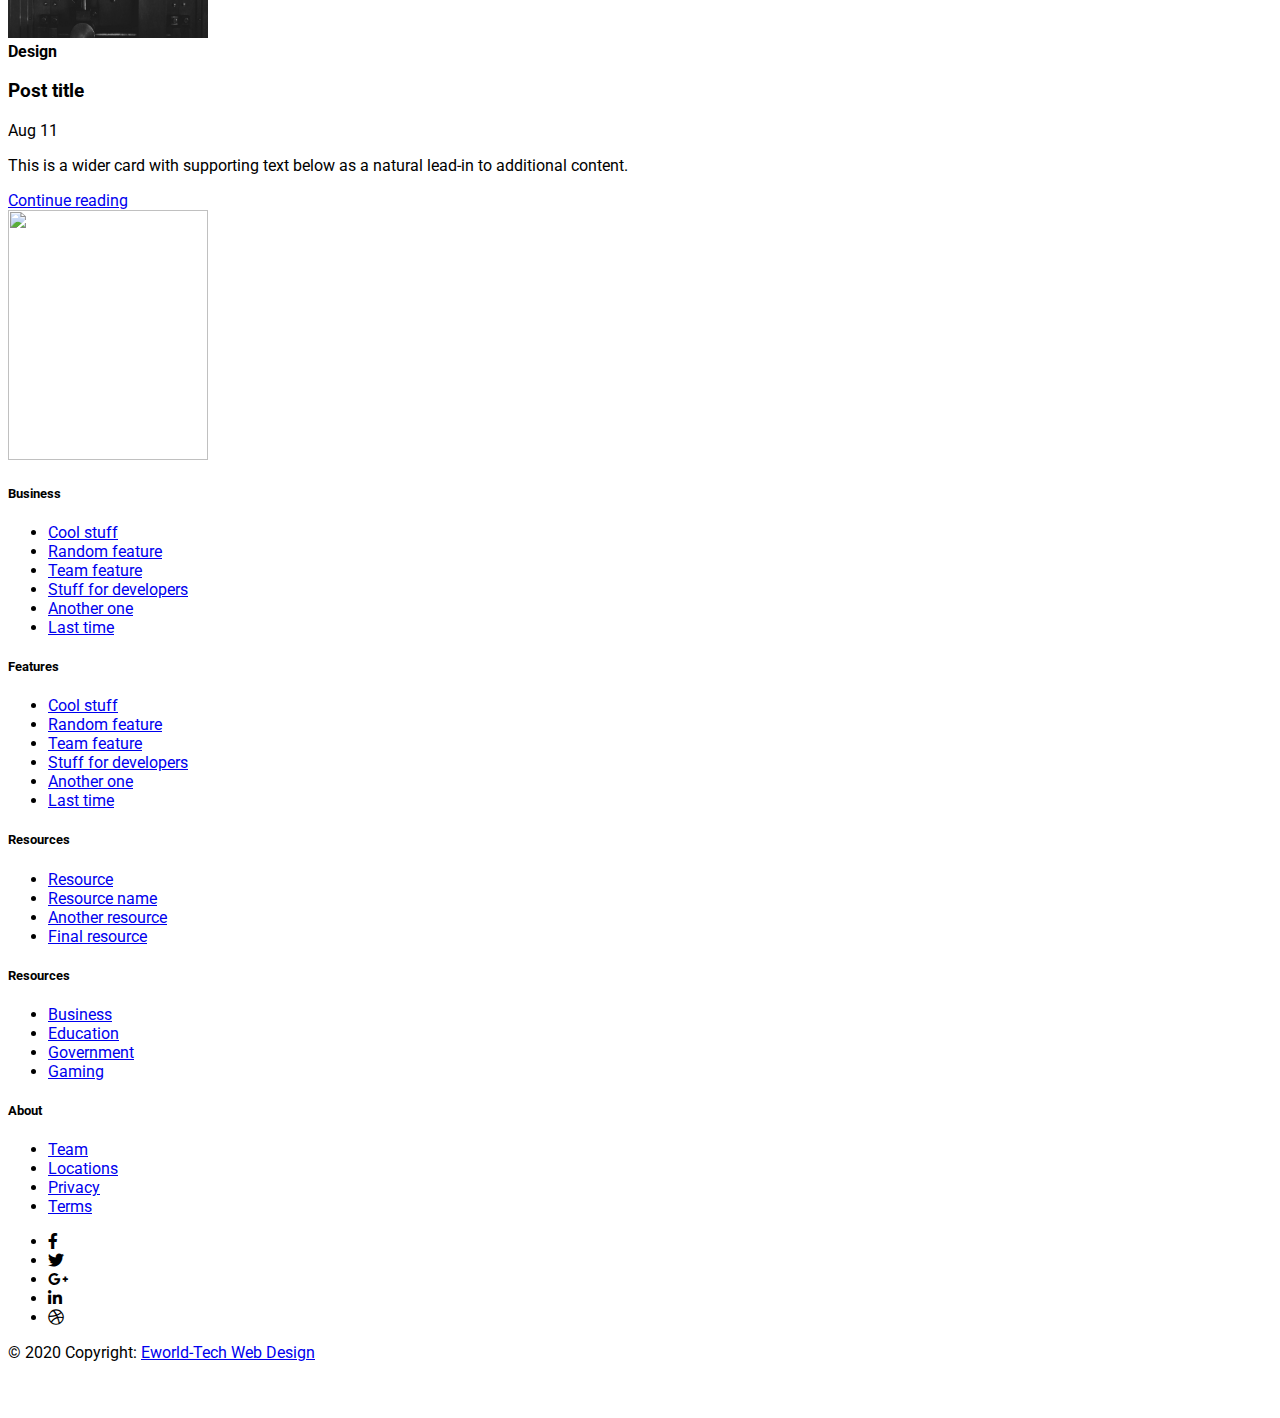
==== commit 395c4cf1: "another change" ====
--- a/index.html
+++ b/index.html
@@ -41,22 +41,19 @@
                             <a class="nav-link link-right" href="#">Security</a>
                         </li>
                         <li class="nav-item active">
-                            <a class="nav-link" href="./login.html"><span><i class="fas fa-sign-in-alt"></i></span>Login</a>
+                            <a class="nav-link" href="#"><span><i class="fas fa-sign-in-alt"></i></span>Login</a>
                         </li>
                         <li class="nav-item active">
                             <a class="nav-link" href="#"><span><i class="fas fa-user"></span></i>Sign Up</a>
                         </li>
                     </ul>
-    
-                    <!--<form class="form-inline my-2 my-md-0">
-                        <input class="form-control" type="text" placeholder="Search">
-                    </form>-->
+                    
                 </div>
             </nav>
         </header>
     </div>
 
-    <div class="container">
+    <div>
         <div id="myCarousel" class="carousel slide" data-ride="carousel">
             <ol class="carousel-indicators">
                 <li data-target="#myCarousel" data-slide-to="0" class="active"></li>
